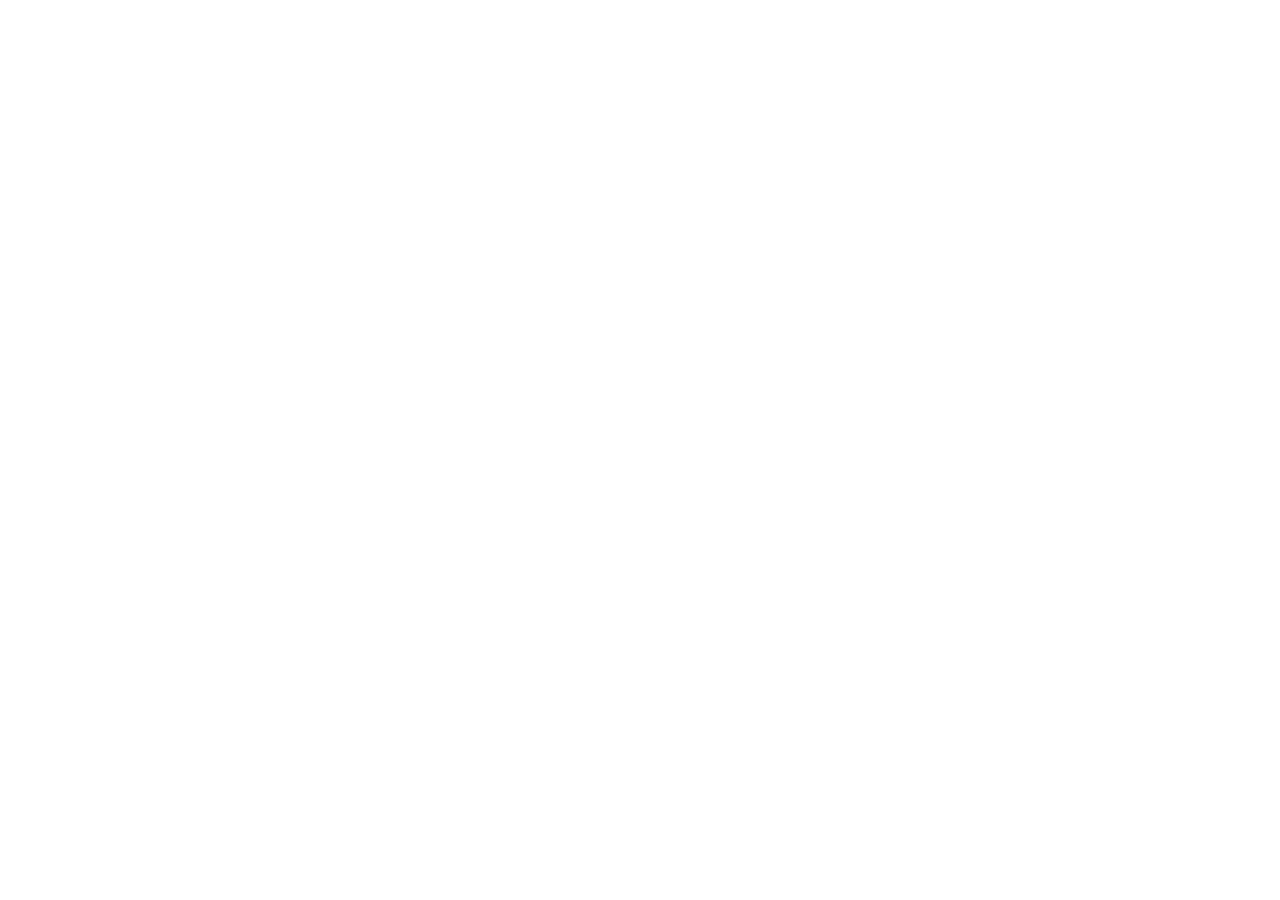
==== av2/index.html @ 2d963f40 "Feat: Inserindo pastas, subindo av1" ====
<!DOCTYPE html>
<html lang="en">
<head>
    <meta charset="UTF-8">
    <meta name="viewport" content="width=device-width, initial-scale=1.0">
    <title>AV2</title>
</head>
<body>
    
</body>
</html>
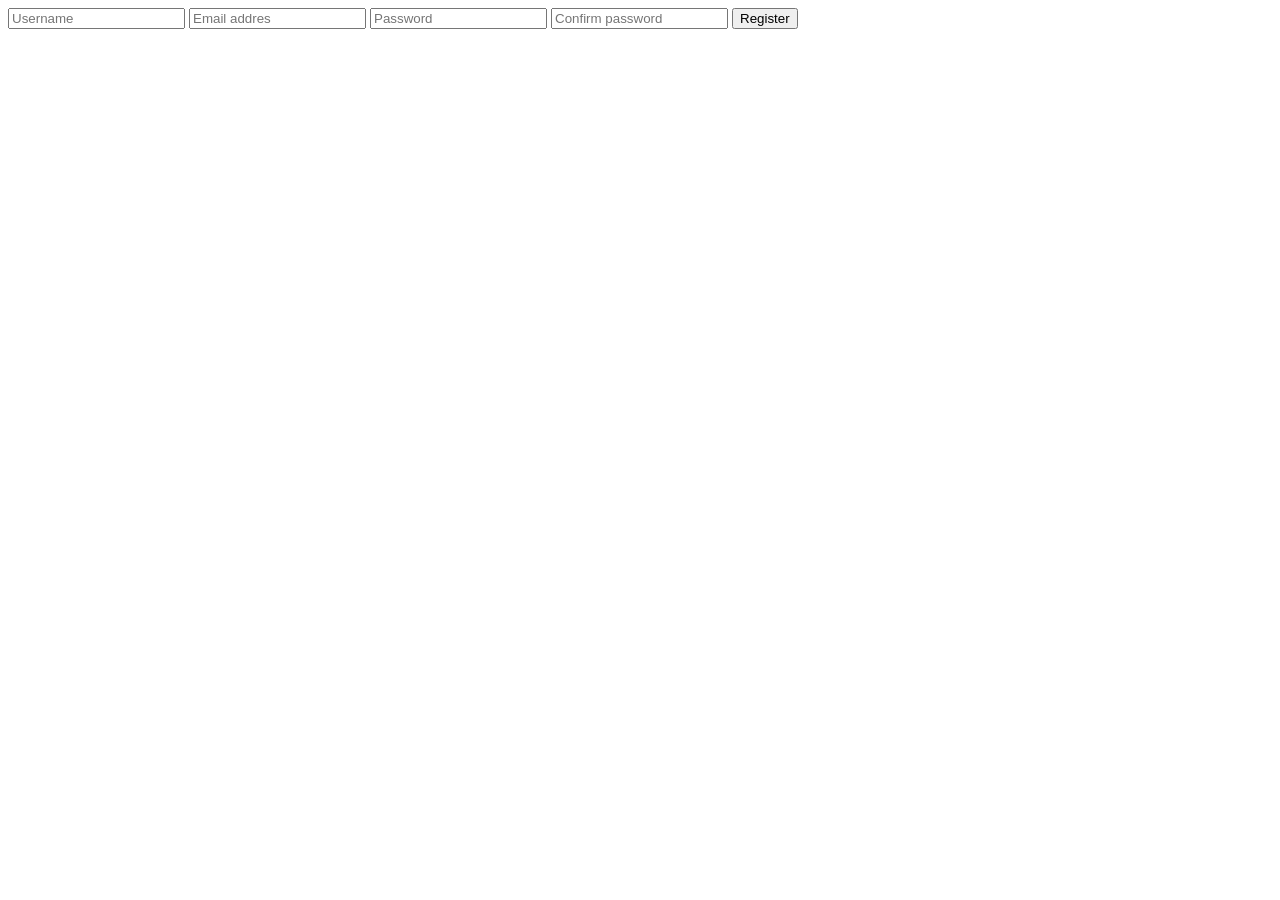
==== commit 7cd8c0cd: "Feat: section adicionado" ====
--- a/av2/index.html
+++ b/av2/index.html
@@ -6,6 +6,24 @@
     <title>AV2</title>
 </head>
 <body>
+    <header id="fundo">
+
+        <section id="corpo">
+            <form id="login-form">
+                <input
+                  type="text"name="username"
+                  placeholder="Username"/>
+                <input
+                  type="text"name="email"
+                  placeholder="Email addres"/>
+                <input type="password" name="password" placeholder="Password" />
+                <input type="password" name="confirm-password" placeholder="Confirm password" />
+
+                <input type="submit" value="Register" />
+              </form>
+        </section>
+
+    </header>
     
 </body>
 </html>
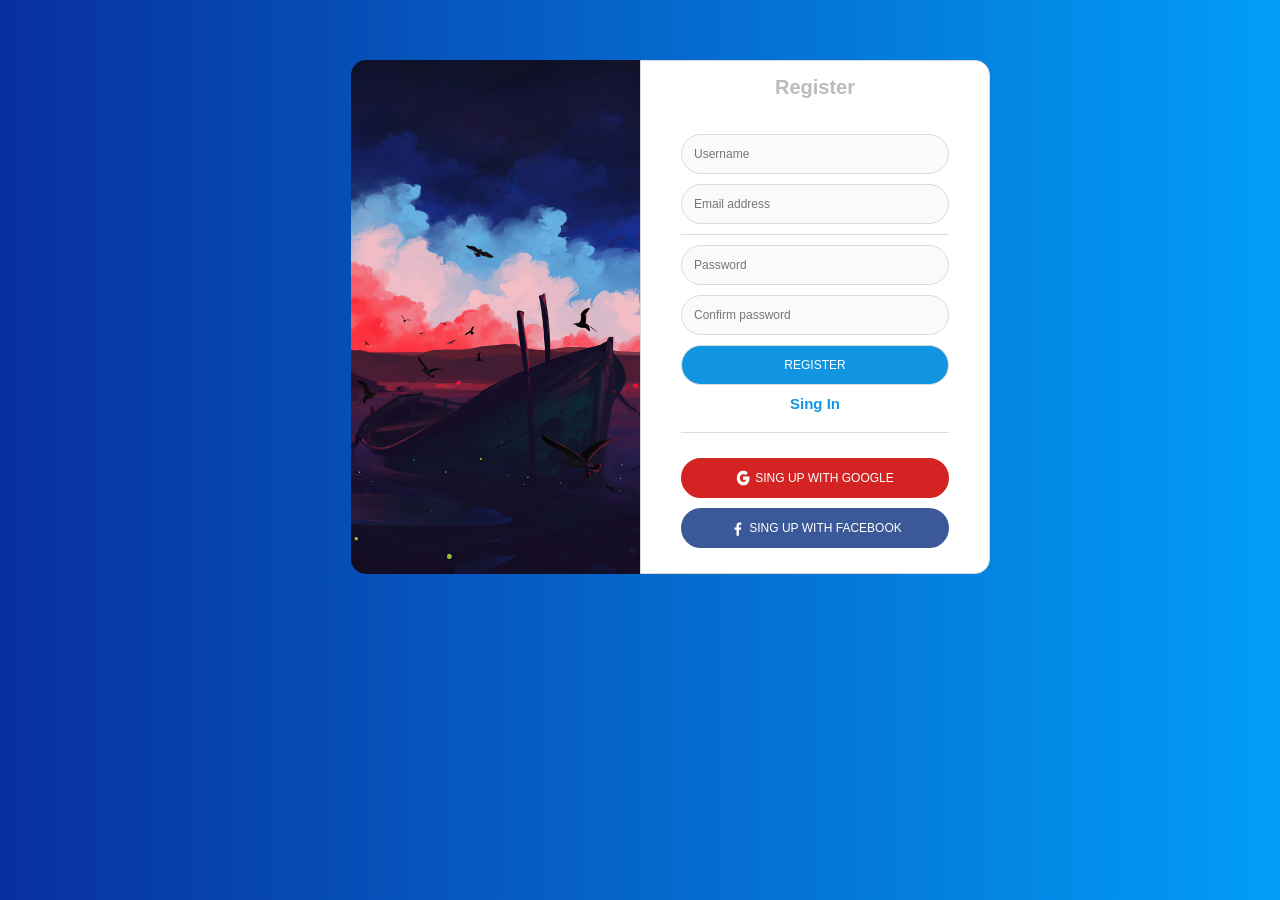
==== commit 16b90906: "Feat: html e css feito" ====
--- a/av2/index.html
+++ b/av2/index.html
@@ -1,29 +1,59 @@
 <!DOCTYPE html>
 <html lang="en">
+
 <head>
-    <meta charset="UTF-8">
-    <meta name="viewport" content="width=device-width, initial-scale=1.0">
-    <title>AV2</title>
+  <meta charset="UTF-8" />
+  <meta http-equiv="X-UA-Compatible" content="IE=edge" />
+  <meta name="viewport" content="width=device-width, initial-scale=1.0" />
+  <title>Av2</title>
+  <link rel="stylesheet" href="css/style.css" />
+  <link rel="shortcut icon" href="img/favicon.png" type="image/x-icon" />
+  <link rel="stylesheet" href="path/to/font-awesome/css/font-awesome.min.css">
 </head>
+
 <body>
-    <header id="fundo">
+  <main>
+    <div id="main-container">
+      <div id="banner-container">
+        <img src="img/imagem_at2.jfif" />
+      </div>
+      <div id="form-container">
+        <div id="form-box">
+          <h2>Register</h2>
+          <form id="login-form">
+            <input type="text" name="username" placeholder="Username" />
+            <input type="text" name="email" placeholder="Email address" />
+            <div class="separator">
+              <div class="line"></div>
+            </div>
+            <input type="password" name="password" placeholder="Password">
+            <input type="password" name="password" placeholder="Confirm password">
+            <input id="submit" type="submit" value="REGISTER" />
+            <a href="#" class="href">Sing In</a>
+          </form>
+          <div class="separator">
+            <div class="line"></div>
+          </div>
+          <div id="other-links">
+            <div id="google-login">
+              <i class="fa fa-google" aria-hidden="true"></i>
+              <a href="#">
+                <img src="img/google-branco.png" alt="Google Login"/>
+                <span>sing up with google</span>
+              </a>
+            </div>
+            <div id="facebook-login">
+              <a href="#">
+                <img src="img/logo_facebook.svg" alt="Facebook Login" />
+                <span>sing up with Facebook</span>
+              </a>
+            </div>
+          </div>
+        </div>
+      </div>
+    </div>
+  </main>
 
-        <section id="corpo">
-            <form id="login-form">
-                <input
-                  type="text"name="username"
-                  placeholder="Username"/>
-                <input
-                  type="text"name="email"
-                  placeholder="Email addres"/>
-                <input type="password" name="password" placeholder="Password" />
-                <input type="password" name="confirm-password" placeholder="Confirm password" />
+</body>
 
-                <input type="submit" value="Register" />
-              </form>
-        </section>
-
-    </header>
-    
-</body>
 </html>
--- a/av2/css/style.css
+++ b/av2/css/style.css
@@ -0,0 +1,159 @@
+* {
+    margin: 0;
+    padding: 0;
+    box-sizing: border-box;
+    font-family: Helvetica;
+}
+
+body {
+    background: linear-gradient(to right, rgb(8, 48, 158), rgb(2, 157, 247));
+}
+
+#main-container {
+    display: flex;
+    margin-top: 30px;
+}
+
+#banner-container,
+#form-container {
+    flex: 1 1 0;
+}
+
+#form-container h2 {
+    padding: 15px;
+    font-size: 20px;
+    color: #bbb;
+}
+
+#banner-container {
+    text-align: right;
+}
+
+#banner-container img {
+    width: 289px; 
+    height: auto; 
+    margin-top: 30px;
+    border-top-left-radius: 15px; 
+    border-bottom-left-radius: 15px; 
+    
+    
+}
+
+#form-container {
+    text-align: center;
+}
+
+#form-box {
+    background-color: #fff;
+    border: 1px solid #dbdbdb;
+    width: 350px; 
+    margin-top: 30px;
+    border-top-right-radius: 15px; 
+    border-bottom-right-radius: 15px; 
+}
+
+#login-form {
+    margin-top: 20px;
+}
+
+#login-form input {
+    display: block;
+    font-size: 12px;
+    padding: 12px 12px;
+    background-color: #fafafa;
+    border: 1px solid #dbdbdb;
+    border-radius: 20px; 
+    width: 268px;
+    margin: 5px auto 10px;
+}
+
+#login-form input[id="submit"] {
+    background-color: #1295e0;
+    color: #fff;
+}
+
+.separator {
+    position: relative;
+}
+
+.line {
+    border-top: 1px solid #dbdbdb;
+    width: 268px;
+    margin: 10px auto 10px;
+}
+
+.separator span {
+    position: absolute;
+    text-transform: uppercase;
+    color: #bbb;
+    background-color: #fff;
+    top: -6px;
+    width: 50px;
+    margin-left: -25px;
+    font-size: 14px;
+}
+
+#google-login {
+    margin-top: 25px;
+}
+
+#facebook-login {
+    margin-bottom: 25px;
+}
+
+span {
+    color: white;
+    text-transform: uppercase;
+    font-size: 12px;
+}
+
+#google-login a {
+    padding: 10px;
+    display: flex;
+    text-decoration: none;
+    color: #385185;
+    justify-content: center;
+    align-items: center;
+    border: 2px solid #d32323;
+    border-radius: 20px;
+    margin: 10px 40px;
+    background-color: #d32323;
+}
+
+#google-login img {
+    width: 14px;
+    height: 16px;
+    margin-right: 5px;
+}
+
+#facebook-login a {
+    padding: 10px;
+    display: flex;
+    text-decoration: none;
+    color: #385185;
+    justify-content: center;
+    align-items: center;
+    border: 2px solid #3b5998;
+    border-radius: 20px;
+    margin: 10px 40px;
+    background-color: #3b5998;
+}
+
+#facebook-login img {
+    width: 16px;
+    height: 16px;
+    margin-right: 5px;
+}
+
+.href {
+    font-size: 15px;
+    padding-bottom: 10px;
+    display: flex;
+    text-decoration: none;
+    color: #1295e0;
+    justify-content: center;
+    align-items: center;
+    border-radius: 20px;
+    margin: 10px 40px;
+    font-weight: bold;
+}
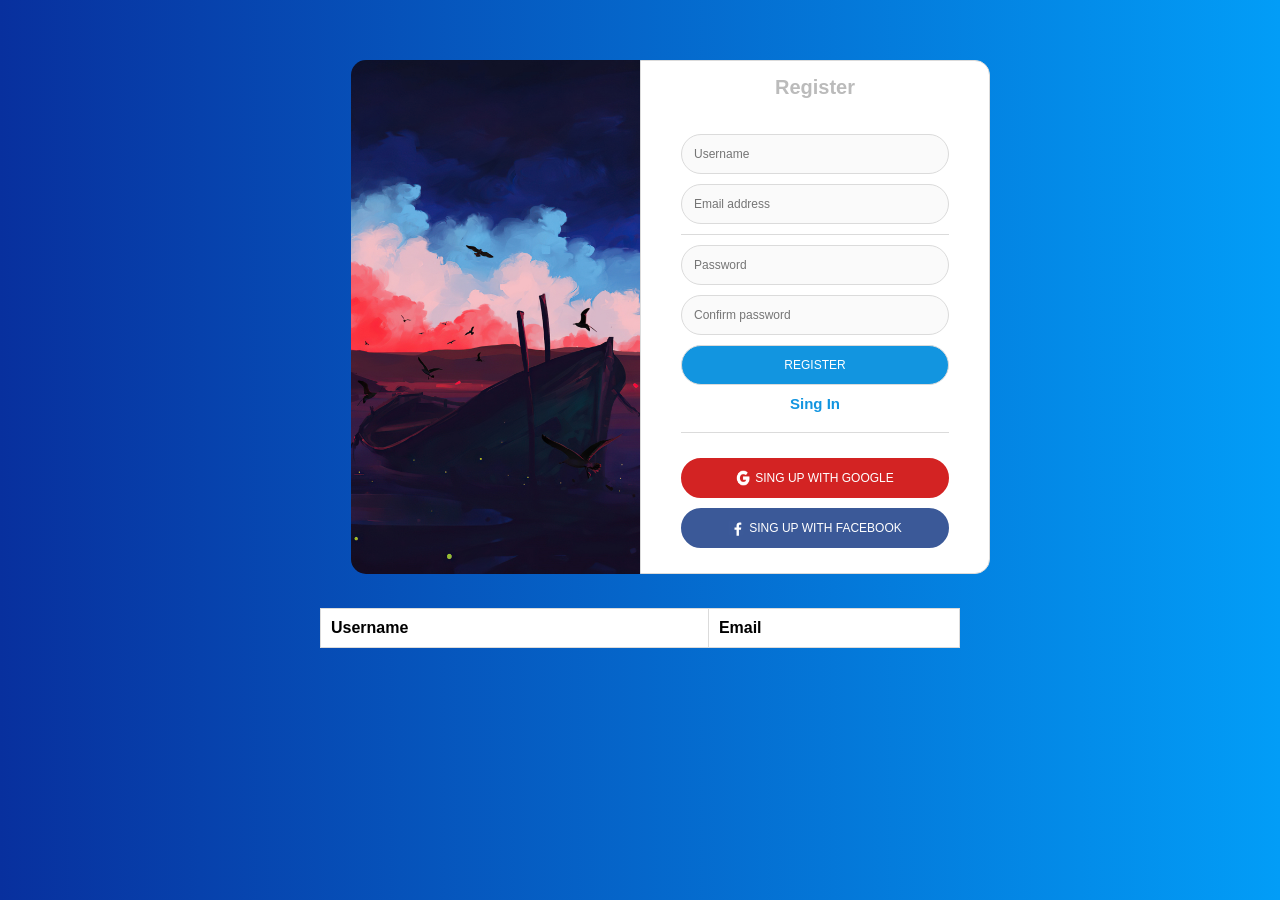
==== commit 8823f60a: "terminar js" ====
--- a/av2/index.html
+++ b/av2/index.html
@@ -52,8 +52,22 @@
         </div>
       </div>
     </div>
+    <div id="table-container">
+      <table id="registrations-table">
+        <thead>
+          <tr>
+            <th>Username</th>
+            <th>Email</th>
+          </tr>
+        </thead>
+        <tbody>
+          <!-- Registros serão adicionados aqui -->
+        </tbody>
+      </table>
+    </div>
   </main>
 
+  <script src="js/script.js"></script>
 </body>
 
 </html>
--- a/av2/css/style.css
+++ b/av2/css/style.css
@@ -156,4 +156,29 @@
     border-radius: 20px;
     margin: 10px 40px;
     font-weight: bold;
+}
+
+#table-container {
+    display: flex;               /* Usar flexbox para centralização */
+    justify-content: center;     /* Centraliza horizontalmente */
+    margin-top: 30px;           /* Espaço acima da tabela */
+}
+
+#registrations-table {
+    width: 50%;                 /* Largura da tabela */
+    border-collapse: collapse;  /* Colapsar bordas */
+}
+
+#registrations-table th, #registrations-table td {
+    padding: 10px;
+    text-align: left;
+    border: 1px solid #dbdbdb;
+}
+
+#registrations-table tr:nth-child(even) {
+    background-color: #f2f2f2; /* Cor de fundo para linhas pares */
+}
+
+#registrations-table tr:nth-child(odd) {
+    background-color: #ffffff; /* Cor de fundo para linhas ímpares */
 }
